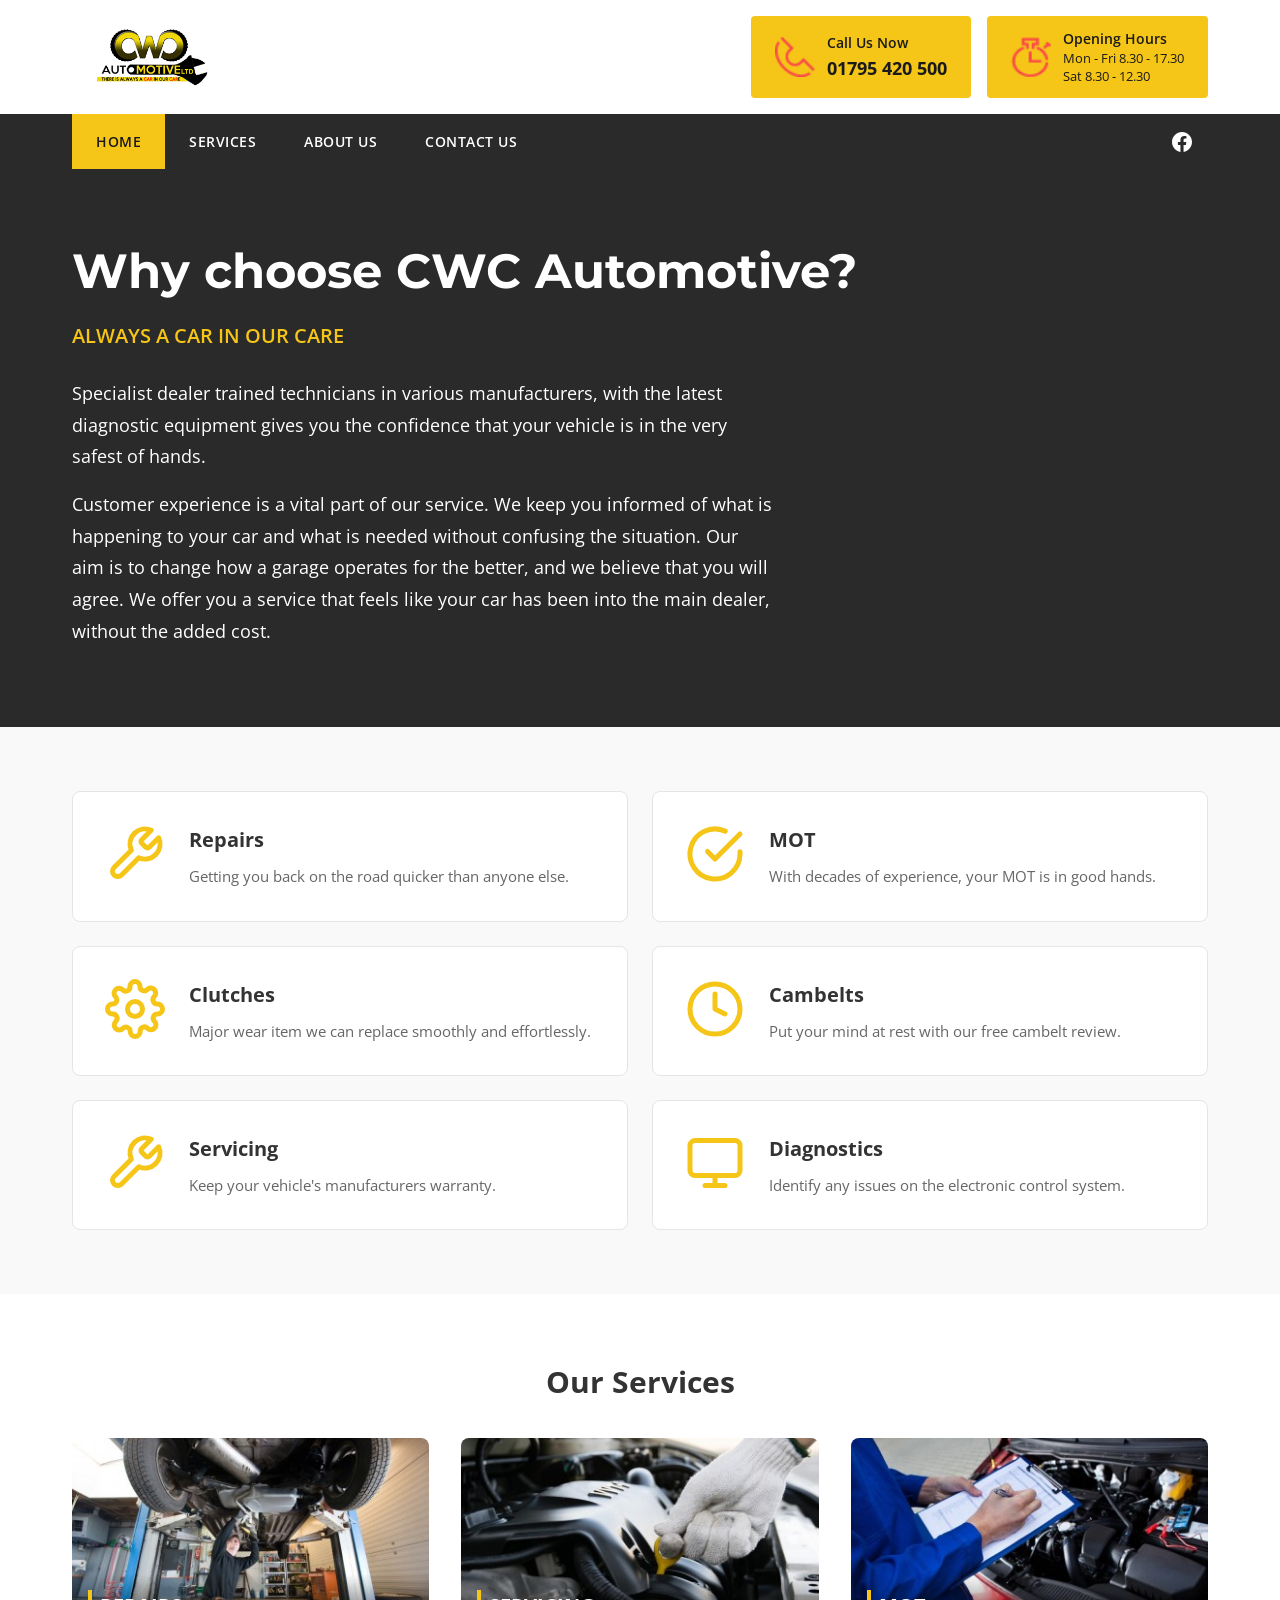
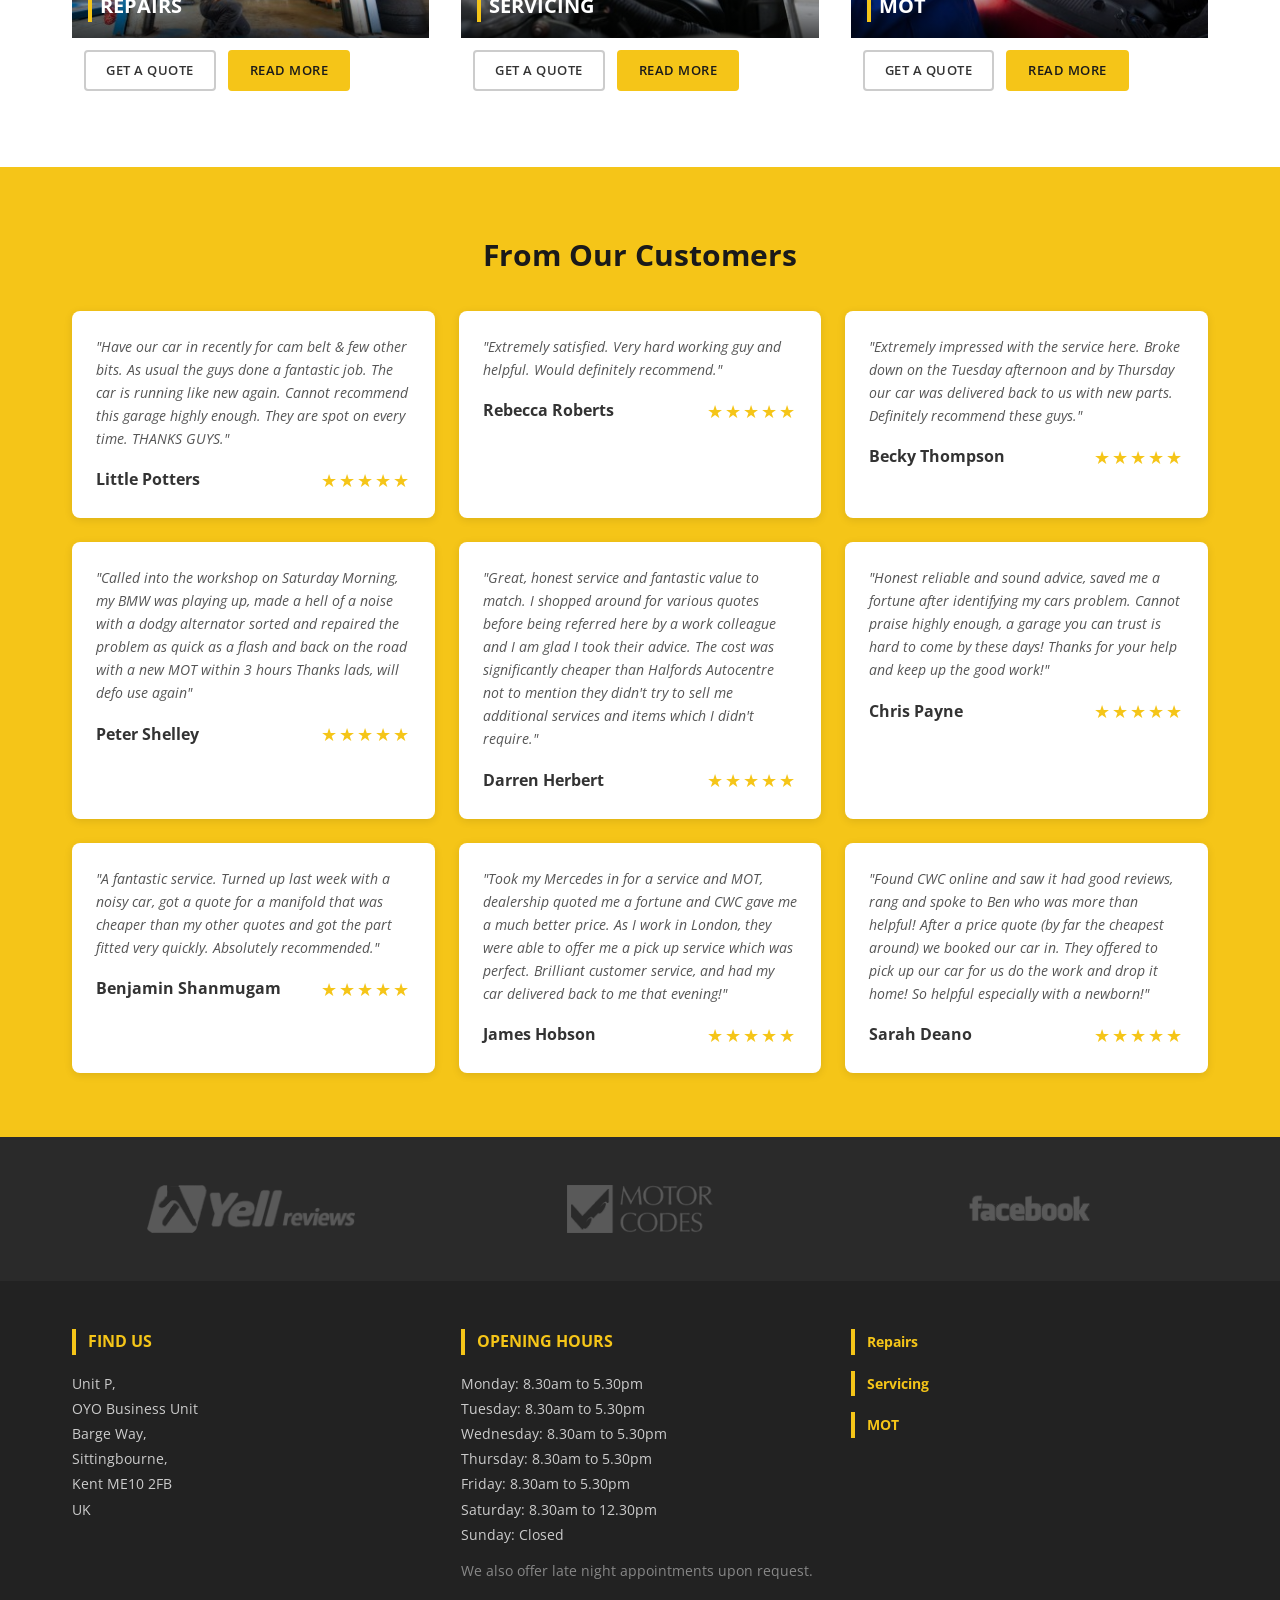
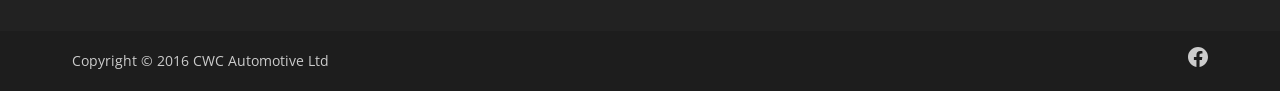
==== index.html @ 60e973f6 "Initial commit: CWC Automotive static site Vanilla HTML/CSS rebuild of the original cwcautomotive.co" ====
<!DOCTYPE html>
<html lang="en-GB">
<head>
  <meta charset="UTF-8">
  <meta name="viewport" content="width=device-width, initial-scale=1.0">
  <title>CWC Automotive – Always a car in our care</title>
  <link rel="icon" type="image/png" href="images/logo.png">
  <link rel="preconnect" href="https://fonts.googleapis.com">
  <link rel="preconnect" href="https://fonts.gstatic.com" crossorigin>
  <link href="https://fonts.googleapis.com/css2?family=Montserrat:wght@400;700&family=Open+Sans:wght@300;400;600;700&display=swap" rel="stylesheet">
  <link rel="stylesheet" href="style.css">
</head>
<body>

  <!-- Header -->
  <header>
    <div class="header-top">
      <div class="container">
        <a href="index.html" class="logo">
          <img src="images/logo.png" alt="CWC Automotive">
        </a>
        <div class="header-info">
          <div class="header-info-item">
            <img src="images/header-phone.png" alt="" class="icon">
            <div>
              <div class="label">Call Us Now</div>
              <div class="value"><a href="tel:01795420500">01795 420 500</a></div>
            </div>
          </div>
          <div class="header-info-item">
            <img src="images/header-timer.png" alt="" class="icon">
            <div>
              <div class="label">Opening Hours</div>
              <div class="hours-text">Mon - Fri 8.30 - 17.30<br>Sat 8.30 - 12.30</div>
            </div>
          </div>
        </div>
      </div>
    </div>
    <nav>
      <div class="container">
        <button class="nav-toggle" onclick="document.getElementById('nav-menu').classList.toggle('open')" aria-label="Toggle menu">&#9776;</button>
        <ul id="nav-menu">
          <li><a href="index.html" class="active">Home</a></li>
          <li><a href="services.html">Services</a></li>
          <li><a href="about.html">About Us</a></li>
          <li><a href="contact.html">Contact Us</a></li>
        </ul>
        <div class="nav-social">
          <a href="https://www.facebook.com/CWCautomotive" target="_blank" rel="noopener noreferrer" aria-label="Facebook">
            <svg viewBox="0 0 24 24" width="20" height="20" fill="currentColor"><path d="M24 12.073c0-6.627-5.373-12-12-12s-12 5.373-12 12c0 5.99 4.388 10.954 10.125 11.854v-8.385H7.078v-3.47h3.047V9.43c0-3.007 1.792-4.669 4.533-4.669 1.312 0 2.686.235 2.686.235v2.953H15.83c-1.491 0-1.956.925-1.956 1.874v2.25h3.328l-.532 3.47h-2.796v8.385C19.612 23.027 24 18.062 24 12.073z"/></svg>
          </a>
        </div>
      </div>
    </nav>
  </header>

  <!-- Hero -->
  <section class="hero">
    <div class="container">
      <h1>Why choose CWC Automotive?</h1>
      <p class="tagline">ALWAYS A CAR IN OUR CARE</p>
      <p>Specialist dealer trained technicians in various manufacturers, with the latest diagnostic equipment gives you the confidence that your vehicle is in the very safest of hands.</p>
      <p>Customer experience is a vital part of our service. We keep you informed of what is happening to your car and what is needed without confusing the situation. Our aim is to change how a garage operates for the better, and we believe that you will agree. We offer you a service that feels like your car has been into the main dealer, without the added cost.</p>
    </div>
  </section>

  <!-- Services Grid -->
  <section class="bg-light">
    <div class="container">
      <div class="services-grid">
        <a href="services.html" class="service-card">
          <svg class="icon" viewBox="0 0 24 24" fill="none" stroke="currentColor" stroke-width="2" stroke-linecap="round" stroke-linejoin="round"><path d="M14.7 6.3a1 1 0 0 0 0 1.4l1.6 1.6a1 1 0 0 0 1.4 0l3.77-3.77a6 6 0 0 1-7.94 7.94l-6.91 6.91a2.12 2.12 0 0 1-3-3l6.91-6.91a6 6 0 0 1 7.94-7.94l-3.76 3.76z"/></svg>
          <div>
            <h3>Repairs</h3>
            <p>Getting you back on the road quicker than anyone else.</p>
          </div>
        </a>
        <a href="services.html" class="service-card">
          <svg class="icon" viewBox="0 0 24 24" fill="none" stroke="currentColor" stroke-width="2" stroke-linecap="round" stroke-linejoin="round"><path d="M22 11.08V12a10 10 0 1 1-5.93-9.14"/><polyline points="22 4 12 14.01 9 11.01"/></svg>
          <div>
            <h3>MOT</h3>
            <p>With decades of experience, your MOT is in good hands.</p>
          </div>
        </a>
        <a href="services.html" class="service-card">
          <svg class="icon" viewBox="0 0 24 24" fill="none" stroke="currentColor" stroke-width="2" stroke-linecap="round" stroke-linejoin="round"><circle cx="12" cy="12" r="3"/><path d="M19.4 15a1.65 1.65 0 0 0 .33 1.82l.06.06a2 2 0 0 1 0 2.83 2 2 0 0 1-2.83 0l-.06-.06a1.65 1.65 0 0 0-1.82-.33 1.65 1.65 0 0 0-1 1.51V21a2 2 0 0 1-2 2 2 2 0 0 1-2-2v-.09A1.65 1.65 0 0 0 9 19.4a1.65 1.65 0 0 0-1.82.33l-.06.06a2 2 0 0 1-2.83 0 2 2 0 0 1 0-2.83l.06-.06A1.65 1.65 0 0 0 4.68 15a1.65 1.65 0 0 0-1.51-1H3a2 2 0 0 1-2-2 2 2 0 0 1 2-2h.09A1.65 1.65 0 0 0 4.6 9a1.65 1.65 0 0 0-.33-1.82l-.06-.06a2 2 0 0 1 0-2.83 2 2 0 0 1 2.83 0l.06.06A1.65 1.65 0 0 0 9 4.68a1.65 1.65 0 0 0 1-1.51V3a2 2 0 0 1 2-2 2 2 0 0 1 2 2v.09a1.65 1.65 0 0 0 1 1.51 1.65 1.65 0 0 0 1.82-.33l.06-.06a2 2 0 0 1 2.83 0 2 2 0 0 1 0 2.83l-.06.06a1.65 1.65 0 0 0-.33 1.82V9a1.65 1.65 0 0 0 1.51 1H21a2 2 0 0 1 2 2 2 2 0 0 1-2 2h-.09a1.65 1.65 0 0 0-1.51 1z"/></svg>
          <div>
            <h3>Clutches</h3>
            <p>Major wear item we can replace smoothly and effortlessly.</p>
          </div>
        </a>
        <a href="services.html" class="service-card">
          <svg class="icon" viewBox="0 0 24 24" fill="none" stroke="currentColor" stroke-width="2" stroke-linecap="round" stroke-linejoin="round"><circle cx="12" cy="12" r="10"/><path d="M12 6v6l4 2"/></svg>
          <div>
            <h3>Cambelts</h3>
            <p>Put your mind at rest with our free cambelt review.</p>
          </div>
        </a>
        <a href="services.html" class="service-card">
          <svg class="icon" viewBox="0 0 24 24" fill="none" stroke="currentColor" stroke-width="2" stroke-linecap="round" stroke-linejoin="round"><path d="M14.7 6.3a1 1 0 0 0 0 1.4l1.6 1.6a1 1 0 0 0 1.4 0l3.77-3.77a6 6 0 0 1-7.94 7.94l-6.91 6.91a2.12 2.12 0 0 1-3-3l6.91-6.91a6 6 0 0 1 7.94-7.94l-3.76 3.76z"/></svg>
          <div>
            <h3>Servicing</h3>
            <p>Keep your vehicle's manufacturers warranty.</p>
          </div>
        </a>
        <a href="services.html" class="service-card">
          <svg class="icon" viewBox="0 0 24 24" fill="none" stroke="currentColor" stroke-width="2" stroke-linecap="round" stroke-linejoin="round"><rect x="2" y="3" width="20" height="14" rx="2" ry="2"/><line x1="8" y1="21" x2="16" y2="21"/><line x1="12" y1="17" x2="12" y2="21"/></svg>
          <div>
            <h3>Diagnostics</h3>
            <p>Identify any issues on the electronic control system.</p>
          </div>
        </a>
      </div>
    </div>
  </section>

  <!-- Our Services (image cards) -->
  <section class="service-images">
    <div class="container">
      <h2>Our Services</h2>
      <div class="service-images-grid">
        <div class="service-image-card">
          <div class="image-wrapper">
            <img src="images/repairs.jpeg" alt="Repairs">
            <div class="overlay">
              <h3>REPAIRS</h3>
            </div>
          </div>
          <div class="buttons">
            <a href="contact.html" class="btn btn-outline">Get a Quote</a>
            <a href="services.html" class="btn btn-primary">Read More</a>
          </div>
        </div>
        <div class="service-image-card">
          <div class="image-wrapper">
            <img src="images/servicing.jpeg" alt="Servicing">
            <div class="overlay">
              <h3>SERVICING</h3>
            </div>
          </div>
          <div class="buttons">
            <a href="contact.html" class="btn btn-outline">Get a Quote</a>
            <a href="services.html" class="btn btn-primary">Read More</a>
          </div>
        </div>
        <div class="service-image-card">
          <div class="image-wrapper">
            <img src="images/mot.jpeg" alt="MOT">
            <div class="overlay">
              <h3>MOT</h3>
            </div>
          </div>
          <div class="buttons">
            <a href="contact.html" class="btn btn-outline">Get a Quote</a>
            <a href="services.html" class="btn btn-primary">Read More</a>
          </div>
        </div>
      </div>
    </div>
  </section>

  <!-- Testimonials -->
  <section class="testimonials">
    <div class="container">
      <h2>From Our Customers</h2>
      <div class="testimonials-grid">
        <div class="testimonial-card">
          <blockquote>"Have our car in recently for cam belt &amp; few other bits. As usual the guys done a fantastic job. The car is running like new again. Cannot recommend this garage highly enough. They are spot on every time. THANKS GUYS."</blockquote>
          <div class="attribution">
            <span class="name">Little Potters</span>
            <span class="stars">&#9733;&#9733;&#9733;&#9733;&#9733;</span>
          </div>
        </div>
        <div class="testimonial-card">
          <blockquote>"Extremely satisfied. Very hard working guy and helpful. Would definitely recommend."</blockquote>
          <div class="attribution">
            <span class="name">Rebecca Roberts</span>
            <span class="stars">&#9733;&#9733;&#9733;&#9733;&#9733;</span>
          </div>
        </div>
        <div class="testimonial-card">
          <blockquote>"Extremely impressed with the service here. Broke down on the Tuesday afternoon and by Thursday our car was delivered back to us with new parts. Definitely recommend these guys."</blockquote>
          <div class="attribution">
            <span class="name">Becky Thompson</span>
            <span class="stars">&#9733;&#9733;&#9733;&#9733;&#9733;</span>
          </div>
        </div>
        <div class="testimonial-card">
          <blockquote>"Called into the workshop on Saturday Morning, my BMW was playing up, made a hell of a noise with a dodgy alternator sorted and repaired the problem as quick as a flash and back on the road with a new MOT within 3 hours Thanks lads, will defo use again"</blockquote>
          <div class="attribution">
            <span class="name">Peter Shelley</span>
            <span class="stars">&#9733;&#9733;&#9733;&#9733;&#9733;</span>
          </div>
        </div>
        <div class="testimonial-card">
          <blockquote>"Great, honest service and fantastic value to match. I shopped around for various quotes before being referred here by a work colleague and I am glad I took their advice. The cost was significantly cheaper than Halfords Autocentre not to mention they didn't try to sell me additional services and items which I didn't require."</blockquote>
          <div class="attribution">
            <span class="name">Darren Herbert</span>
            <span class="stars">&#9733;&#9733;&#9733;&#9733;&#9733;</span>
          </div>
        </div>
        <div class="testimonial-card">
          <blockquote>"Honest reliable and sound advice, saved me a fortune after identifying my cars problem. Cannot praise highly enough, a garage you can trust is hard to come by these days! Thanks for your help and keep up the good work!"</blockquote>
          <div class="attribution">
            <span class="name">Chris Payne</span>
            <span class="stars">&#9733;&#9733;&#9733;&#9733;&#9733;</span>
          </div>
        </div>
        <div class="testimonial-card">
          <blockquote>"A fantastic service. Turned up last week with a noisy car, got a quote for a manifold that was cheaper than my other quotes and got the part fitted very quickly. Absolutely recommended."</blockquote>
          <div class="attribution">
            <span class="name">Benjamin Shanmugam</span>
            <span class="stars">&#9733;&#9733;&#9733;&#9733;&#9733;</span>
          </div>
        </div>
        <div class="testimonial-card">
          <blockquote>"Took my Mercedes in for a service and MOT, dealership quoted me a fortune and CWC gave me a much better price. As I work in London, they were able to offer me a pick up service which was perfect. Brilliant customer service, and had my car delivered back to me that evening!"</blockquote>
          <div class="attribution">
            <span class="name">James Hobson</span>
            <span class="stars">&#9733;&#9733;&#9733;&#9733;&#9733;</span>
          </div>
        </div>
        <div class="testimonial-card">
          <blockquote>"Found CWC online and saw it had good reviews, rang and spoke to Ben who was more than helpful! After a price quote (by far the cheapest around) we booked our car in. They offered to pick up our car for us do the work and drop it home! So helpful especially with a newborn!"</blockquote>
          <div class="attribution">
            <span class="name">Sarah Deano</span>
            <span class="stars">&#9733;&#9733;&#9733;&#9733;&#9733;</span>
          </div>
        </div>
      </div>
    </div>
  </section>

  <!-- Footer -->
  <footer>
    <div class="footer-logos">
      <div class="container">
        <div class="logos-grid">
          <a href="https://www.yell.com/biz/cwc-automotive-sittingbourne-7632132/" target="_blank" rel="noopener noreferrer"><img src="images/yell-logo.png" alt="Yell Reviews"></a>
          <a href="http://www.motorcodes.co.uk/service-and-repair/survey/garageid,11100.html" target="_blank" rel="noopener noreferrer"><img src="images/motor-codes-logo.png" alt="Motor Codes"></a>
          <a href="https://www.facebook.com/CWCautomotive" target="_blank" rel="noopener noreferrer"><img src="images/facebook-logo.png" alt="Facebook"></a>
        </div>
      </div>
    </div>
    <div class="footer-main">
      <div class="container">
        <div class="footer-grid">
          <div>
            <h3>FIND US</h3>
            <p>
              Unit P,<br>
              OYO Business Unit<br>
              Barge Way,<br>
              Sittingbourne,<br>
              Kent ME10 2FB<br>
              UK
            </p>
          </div>
          <div>
            <h3>OPENING HOURS</h3>
            <p>
              Monday: 8.30am to 5.30pm<br>
              Tuesday: 8.30am to 5.30pm<br>
              Wednesday: 8.30am to 5.30pm<br>
              Thursday: 8.30am to 5.30pm<br>
              Friday: 8.30am to 5.30pm<br>
              Saturday: 8.30am to 12.30pm<br>
              Sunday: Closed
            </p>
            <p style="margin-top:0.75rem;color:#888;font-size:0.85rem;">We also offer late night appointments upon request.</p>
          </div>
          <div class="footer-links">
            <h3><a href="services.html">Repairs</a></h3>
            <h3><a href="services.html">Servicing</a></h3>
            <h3><a href="services.html">MOT</a></h3>
          </div>
        </div>
      </div>
    </div>
    <div class="footer-bottom">
      <div class="container">
        <p>Copyright &copy; 2016 CWC Automotive Ltd</p>
        <div class="footer-social">
          <a href="https://www.facebook.com/CWCautomotive" target="_blank" rel="noopener noreferrer" aria-label="Facebook">
            <svg viewBox="0 0 24 24" width="20" height="20" fill="currentColor"><path d="M24 12.073c0-6.627-5.373-12-12-12s-12 5.373-12 12c0 5.99 4.388 10.954 10.125 11.854v-8.385H7.078v-3.47h3.047V9.43c0-3.007 1.792-4.669 4.533-4.669 1.312 0 2.686.235 2.686.235v2.953H15.83c-1.491 0-1.956.925-1.956 1.874v2.25h3.328l-.532 3.47h-2.796v8.385C19.612 23.027 24 18.062 24 12.073z"/></svg>
          </a>
        </div>
      </div>
    </div>
  </footer>

</body>
</html>
---- style.css ----
/* ===== Reset & Base ===== */
*, *::before, *::after {
  box-sizing: border-box;
  margin: 0;
  padding: 0;
}

body {
  font-family: 'Open Sans', -apple-system, BlinkMacSystemFont, 'Segoe UI', Roboto, sans-serif;
  color: #333;
  background: #fff;
  line-height: 1.6;
}

a {
  color: inherit;
  text-decoration: none;
}

img {
  max-width: 100%;
  height: auto;
  display: block;
}

ul {
  list-style: none;
}

/* ===== Layout ===== */
.container {
  max-width: 1200px;
  margin: 0 auto;
  padding: 0 1rem;
}

@media (min-width: 640px) {
  .container { padding: 0 1.5rem; }
}
@media (min-width: 1024px) {
  .container { padding: 0 2rem; }
}

/* ===== Header ===== */
.header-top {
  background: #fff;
  padding: 1rem 0;
  box-shadow: 0 1px 3px rgba(0,0,0,0.1);
}

.header-top .container {
  display: flex;
  align-items: center;
  justify-content: space-between;
}

.logo img {
  height: 64px;
}

@media (min-width: 768px) {
  .logo img { height: 80px; }
}

.header-info {
  display: none;
  gap: 1rem;
}

@media (min-width: 768px) {
  .header-info { display: flex; }
}

.header-info-item {
  display: flex;
  align-items: center;
  gap: 0.75rem;
  background: #f5c518;
  padding: 0.75rem 1.5rem;
  border-radius: 4px;
}

.header-info-item .icon {
  width: 40px;
  height: 40px;
}

.header-info-item .label {
  font-size: 0.875rem;
  font-weight: 600;
  color: #1a1a1a;
}

.header-info-item .value {
  font-size: 1.1rem;
  font-weight: 700;
  color: #1a1a1a;
}

.header-info-item .value a {
  color: #1a1a1a;
}

.header-info-item .hours-text {
  font-size: 0.8rem;
  color: #1a1a1a;
  line-height: 1.4;
}

/* Navigation */
nav {
  background: #2a2a2a;
}

nav .container {
  display: flex;
  align-items: center;
}

nav ul {
  display: flex;
  flex-wrap: wrap;
}

nav a {
  display: block;
  padding: 1rem 1.5rem;
  color: #fff;
  font-weight: 600;
  font-size: 0.9rem;
  text-transform: uppercase;
  letter-spacing: 0.5px;
  transition: background-color 0.2s;
}

nav a:hover,
nav a.active {
  background: #f5c518;
  color: #1a1a1a;
}

/* Mobile nav */
.nav-toggle {
  display: none;
  background: none;
  border: none;
  color: #fff;
  font-size: 1.5rem;
  cursor: pointer;
  padding: 0.75rem 1rem;
}

@media (max-width: 640px) {
  .nav-toggle {
    display: block;
  }
  nav .container {
    flex-wrap: wrap;
  }
  nav ul {
    display: none;
    flex-direction: column;
    width: 100%;
  }
  nav ul.open {
    display: flex;
  }
  .nav-social {
    order: -1;
  }
}

/* Social links in nav */
.nav-social {
  margin-left: auto;
  display: flex;
  align-items: center;
  gap: 0.75rem;
  padding: 0 1rem;
}

.nav-social a {
  padding: 0;
  color: #fff;
  font-size: 1.1rem;
  display: flex;
  align-items: center;
}

.nav-social a:hover {
  color: #f5c518;
  background: transparent;
}

/* ===== Hero Section ===== */
.hero {
  background: #2a2a2a;
  color: #fff;
  padding: 4rem 0;
}

.hero h1 {
  font-family: 'Montserrat', 'Open Sans', sans-serif;
  font-size: 2.5rem;
  font-weight: 700;
  margin-bottom: 0.5rem;
}

@media (min-width: 768px) {
  .hero h1 { font-size: 3rem; }
}

.hero .tagline {
  font-size: 1.25rem;
  font-weight: 600;
  color: #f5c518;
  margin-bottom: 1.5rem;
}

.hero p {
  font-size: 1.1rem;
  line-height: 1.8;
  max-width: 700px;
  margin-bottom: 1rem;
}

/* Page hero (inner pages) */
.page-hero {
  background: #2a2a2a;
  color: #fff;
  padding: 4rem 0;
  text-align: center;
}

.page-hero h1 {
  font-family: 'Montserrat', 'Open Sans', sans-serif;
  font-size: 2.5rem;
  font-weight: 700;
  text-transform: uppercase;
}

.breadcrumb {
  margin-top: 1rem;
  font-size: 0.875rem;
  color: #ccc;
}

.breadcrumb a {
  color: #ccc;
  transition: color 0.2s;
}

.breadcrumb a:hover {
  color: #f5c518;
}

/* ===== Service Cards ===== */
.services-grid {
  display: grid;
  grid-template-columns: 1fr;
  gap: 1.5rem;
  padding: 4rem 0;
}

@media (min-width: 768px) {
  .services-grid { grid-template-columns: 1fr 1fr; }
}

.service-card {
  background: #fff;
  border: 1px solid #e5e5e5;
  border-radius: 8px;
  padding: 2rem;
  display: flex;
  align-items: flex-start;
  gap: 1.5rem;
  transition: box-shadow 0.2s;
}

.service-card:hover {
  box-shadow: 0 4px 12px rgba(0,0,0,0.1);
}

.service-card .icon {
  flex-shrink: 0;
  width: 60px;
  height: 60px;
  color: #f5c518;
}

.service-card h3 {
  font-size: 1.25rem;
  font-weight: 700;
  margin-bottom: 0.5rem;
}

.service-card p {
  color: #666;
  font-size: 0.95rem;
}

/* ===== Service Image Cards (homepage) ===== */
.service-images {
  padding: 4rem 0;
}

.service-images h2 {
  text-align: center;
  font-size: 1.875rem;
  font-weight: 700;
  margin-bottom: 2rem;
}

.service-images-grid {
  display: grid;
  grid-template-columns: 1fr;
  gap: 2rem;
}

@media (min-width: 768px) {
  .service-images-grid { grid-template-columns: 1fr 1fr 1fr; }
}

.service-image-card {
  border-radius: 8px;
  overflow: hidden;
}

.service-image-card .image-wrapper {
  position: relative;
  overflow: hidden;
}

.service-image-card img {
  width: 100%;
  height: 200px;
  object-fit: cover;
  transition: transform 0.3s;
}

.service-image-card:hover img {
  transform: scale(1.05);
}

.service-image-card .overlay {
  position: absolute;
  bottom: 0;
  left: 0;
  right: 0;
  background: linear-gradient(transparent, rgba(0,0,0,0.7));
  padding: 1rem;
}

.service-image-card .overlay h3 {
  display: flex;
  align-items: center;
  gap: 0.5rem;
  color: #fff;
  font-size: 1.25rem;
  font-weight: 700;
}

.service-image-card .overlay h3::before {
  content: '';
  display: block;
  width: 4px;
  height: 2rem;
  background: #f5c518;
}

.service-image-card .buttons {
  display: flex;
  gap: 0.75rem;
  padding: 0.75rem;
  background: #fff;
}

/* ===== Buttons ===== */
.btn {
  display: inline-block;
  padding: 0.5rem 1.25rem;
  border-radius: 4px;
  font-size: 0.8rem;
  font-weight: 600;
  text-transform: uppercase;
  letter-spacing: 0.5px;
  border: 2px solid transparent;
  cursor: pointer;
  transition: all 0.2s;
}

.btn-primary {
  background: #f5c518;
  color: #1a1a1a;
  border-color: #f5c518;
}

.btn-primary:hover {
  background: #e0b200;
  border-color: #e0b200;
}

.btn-outline {
  background: transparent;
  color: #333;
  border-color: #ccc;
}

.btn-outline:hover {
  border-color: #f5c518;
  color: #f5c518;
}

/* ===== Testimonials ===== */
.testimonials {
  background: #f5c518;
  padding: 4rem 0;
}

.testimonials h2 {
  text-align: center;
  font-size: 1.875rem;
  font-weight: 700;
  margin-bottom: 2rem;
  color: #1a1a1a;
}

.testimonials-grid {
  display: grid;
  grid-template-columns: 1fr;
  gap: 1.5rem;
}

@media (min-width: 768px) {
  .testimonials-grid { grid-template-columns: 1fr 1fr; }
}

@media (min-width: 1024px) {
  .testimonials-grid { grid-template-columns: repeat(3, 1fr); }
}

.testimonial-card {
  background: #fff;
  padding: 1.5rem;
  border-radius: 8px;
  box-shadow: 0 2px 8px rgba(0,0,0,0.1);
}

.testimonial-card blockquote {
  font-size: 0.9rem;
  font-style: italic;
  color: #555;
  margin-bottom: 1rem;
  line-height: 1.6;
}

.testimonial-card .attribution {
  display: flex;
  align-items: center;
  justify-content: space-between;
}

.testimonial-card .name {
  font-weight: 700;
  color: #333;
}

.stars {
  color: #f5c518;
  font-size: 1.1rem;
  letter-spacing: 2px;
}

/* ===== About Section ===== */
.about-content {
  padding: 4rem 0;
}

.about-content .inner {
  max-width: 800px;
  margin: 0 auto;
}

.about-content h2 {
  font-size: 1.875rem;
  font-weight: 700;
  margin-bottom: 0.5rem;
}

.about-content .tagline {
  font-size: 1.25rem;
  font-weight: 600;
  color: #f5c518;
  margin-bottom: 1.5rem;
}

.about-content p {
  font-size: 1.05rem;
  line-height: 1.8;
  margin-bottom: 1rem;
}

/* Commitment grid */
.commitment {
  background: #f5f5f5;
  border-radius: 8px;
  padding: 2rem;
  margin: 2rem 0;
}

.commitment h3 {
  font-size: 1.5rem;
  font-weight: 700;
  margin-bottom: 1.5rem;
}

.commitment-grid {
  display: grid;
  grid-template-columns: 1fr;
  gap: 1.5rem;
}

@media (min-width: 768px) {
  .commitment-grid { grid-template-columns: 1fr 1fr; }
}

.commitment-item {
  display: flex;
  align-items: flex-start;
  gap: 0.75rem;
}

.commitment-item .check {
  flex-shrink: 0;
  width: 24px;
  height: 24px;
  color: #f5c518;
  margin-top: 2px;
}

.commitment-item h4 {
  font-size: 1rem;
  font-weight: 600;
  margin-bottom: 0.25rem;
}

.commitment-item p {
  font-size: 0.875rem;
  color: #666;
  margin-bottom: 0;
}

/* Location box */
.location-box {
  background: #2a2a2a;
  color: #fff;
  padding: 2rem;
  border-radius: 8px;
  margin-top: 2rem;
}

.location-box h3 {
  font-size: 1.5rem;
  font-weight: 700;
  margin-bottom: 1rem;
}

.location-box p {
  margin-bottom: 1rem;
  color: #ddd;
}

.location-box .address {
  font-size: 0.9rem;
  line-height: 1.8;
}

.location-box .address strong {
  color: #fff;
}

/* ===== Contact Page ===== */
.contact-info {
  padding: 4rem 0;
}

.contact-cards {
  display: grid;
  grid-template-columns: 1fr;
  gap: 2rem;
  margin-bottom: 3rem;
}

@media (min-width: 768px) {
  .contact-cards { grid-template-columns: 1fr 1fr 1fr; }
}

.contact-card {
  text-align: center;
}

.contact-card .icon-circle {
  width: 64px;
  height: 64px;
  background: #f5c518;
  border-radius: 50%;
  display: flex;
  align-items: center;
  justify-content: center;
  margin: 0 auto 1rem;
}

.contact-card .icon-circle svg {
  width: 32px;
  height: 32px;
  color: #1a1a1a;
}

.contact-card h3 {
  font-size: 1.25rem;
  font-weight: 700;
  margin-bottom: 1rem;
  display: inline-flex;
  align-items: center;
  border-left: 4px solid #f5c518;
  padding-left: 0.75rem;
}

.contact-card .address {
  font-size: 0.9rem;
  color: #666;
  line-height: 1.8;
}

.contact-card .phone {
  font-size: 1.5rem;
  font-weight: 700;
  color: #f5c518;
}

.contact-card .phone:hover {
  text-decoration: underline;
}

.contact-card .email {
  font-size: 1.1rem;
  color: #f5c518;
}

.contact-card .email:hover {
  text-decoration: underline;
}

/* Opening Hours */
.opening-hours {
  max-width: 600px;
  margin: 0 auto;
  background: #f5f5f5;
  padding: 2rem;
  border-radius: 8px;
}

.opening-hours .header {
  display: flex;
  align-items: center;
  gap: 0.75rem;
  margin-bottom: 1.5rem;
}

.opening-hours .header svg {
  width: 32px;
  height: 32px;
  color: #f5c518;
}

.opening-hours .header h2 {
  font-size: 1.5rem;
  font-weight: 700;
}

.hours-grid {
  display: grid;
  grid-template-columns: 1fr 1fr;
  gap: 0.75rem;
  font-size: 0.9rem;
}

.hours-grid .day {
  font-weight: 600;
}

.opening-hours .note {
  margin-top: 1.5rem;
  font-size: 0.875rem;
  color: #888;
  font-style: italic;
}

/* ===== Footer ===== */
footer {
  background: #2a2a2a;
  color: #ccc;
}

.footer-logos {
  padding: 3rem 0;
}

.footer-logos .logos-grid {
  display: grid;
  grid-template-columns: repeat(2, 1fr);
  gap: 2rem;
  align-items: center;
  justify-items: center;
}

@media (min-width: 768px) {
  .footer-logos .logos-grid { grid-template-columns: repeat(3, 1fr); }
}

.footer-logos img {
  height: 48px;
  opacity: 0.7;
  transition: opacity 0.2s;
}

.footer-logos img:hover {
  opacity: 1;
}

.footer-main {
  background: rgba(0,0,0,0.2);
  padding: 3rem 0;
}

.footer-grid {
  display: grid;
  grid-template-columns: 1fr;
  gap: 2rem;
}

@media (min-width: 768px) {
  .footer-grid { grid-template-columns: 1fr 1fr 1fr; }
}

.footer-main h3 {
  color: #f5c518;
  font-size: 1rem;
  font-weight: 700;
  margin-bottom: 1rem;
  border-left: 4px solid #f5c518;
  padding-left: 0.75rem;
}

.footer-main p,
.footer-main a {
  font-size: 0.875rem;
  line-height: 1.8;
}

.footer-main a:hover {
  color: #f5c518;
}

.footer-links h3 a:hover {
  text-decoration: underline;
}

.footer-bottom {
  background: rgba(0,0,0,0.3);
  padding: 1rem 0;
}

.footer-bottom .container {
  display: flex;
  flex-direction: column;
  align-items: center;
  gap: 1rem;
}

@media (min-width: 768px) {
  .footer-bottom .container {
    flex-direction: row;
    justify-content: space-between;
  }
}

.footer-bottom p {
  font-size: 0.875rem;
}

.footer-social {
  display: flex;
  gap: 1rem;
  align-items: center;
}

.footer-social a {
  color: #ccc;
  transition: color 0.2s;
}

.footer-social a:hover {
  color: #f5c518;
}

.footer-social svg {
  width: 20px;
  height: 20px;
}

/* ===== Background variants ===== */
.bg-light {
  background: #f9f9f9;
}

/* ===== 404 Page ===== */
.not-found {
  text-align: center;
  padding: 6rem 0;
}

.not-found h1 {
  font-size: 4rem;
  color: #f5c518;
  margin-bottom: 1rem;
}

.not-found p {
  font-size: 1.25rem;
  color: #666;
  margin-bottom: 2rem;
}
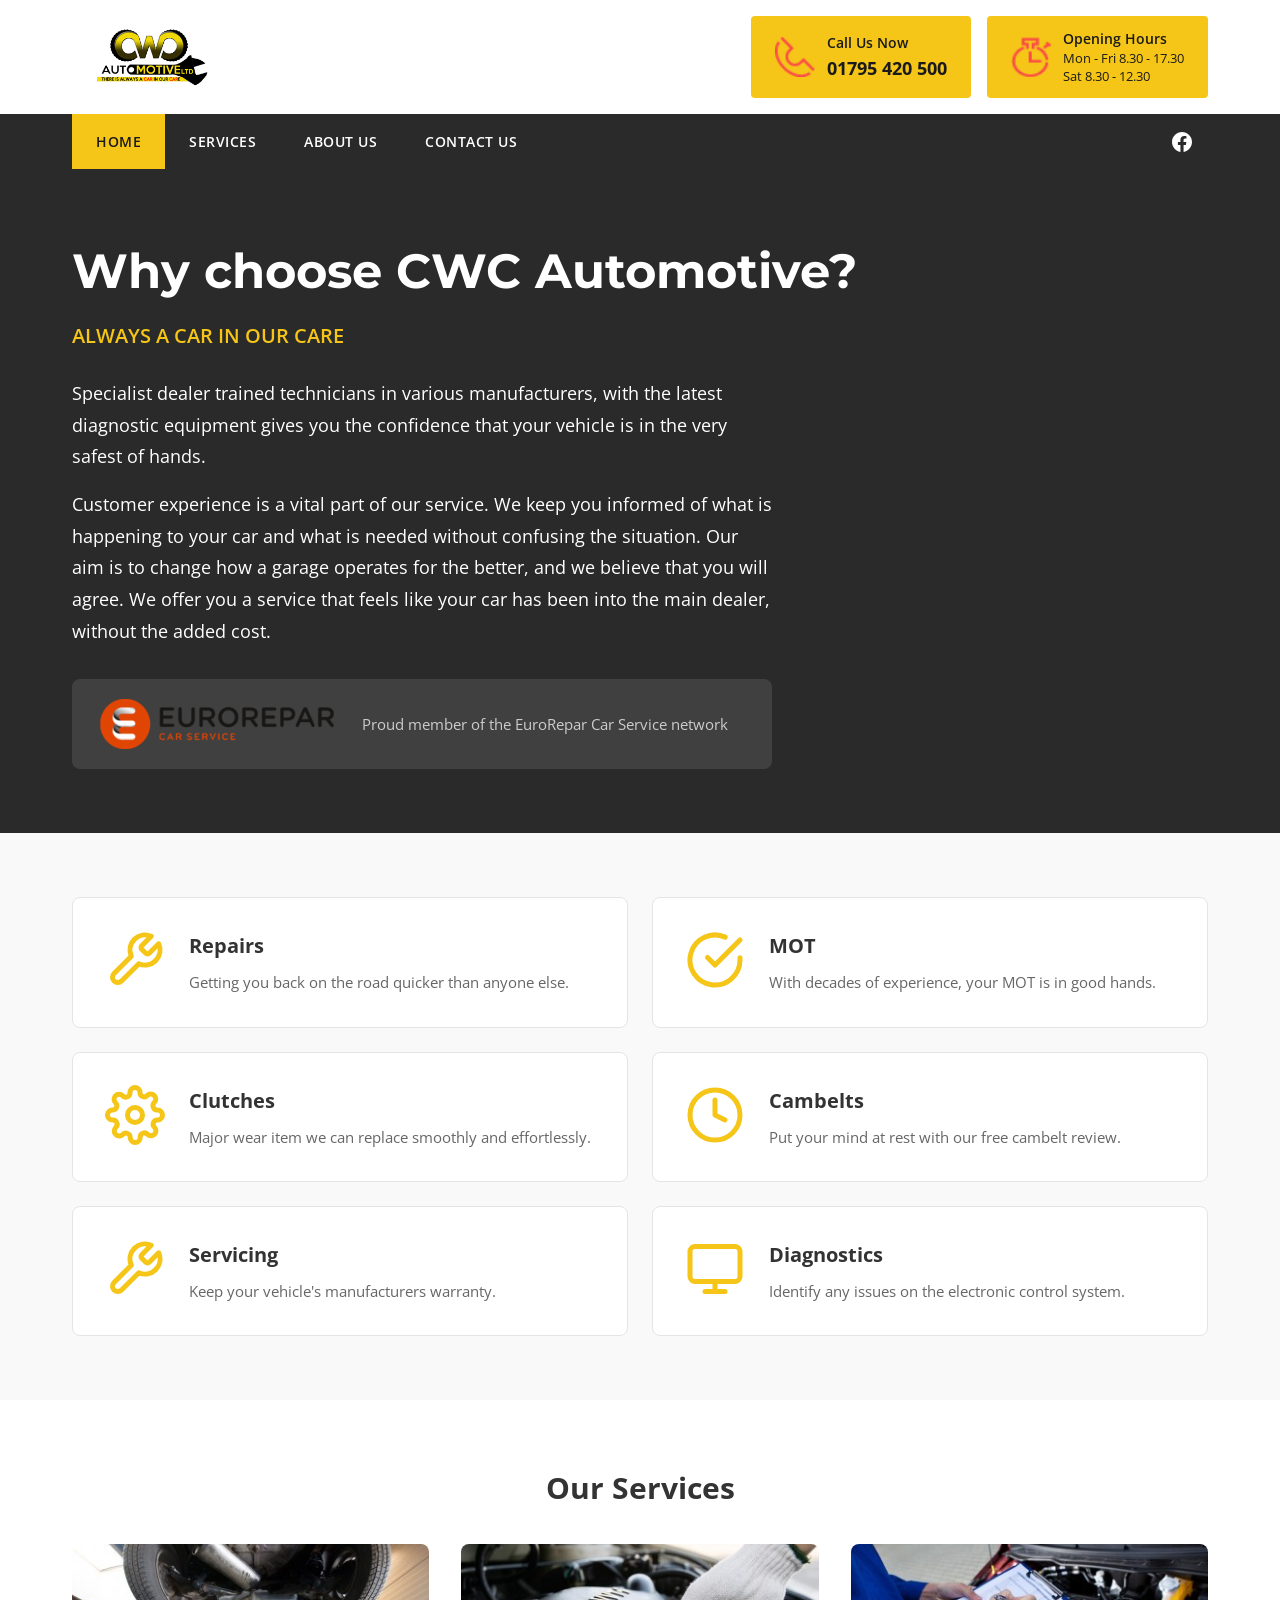
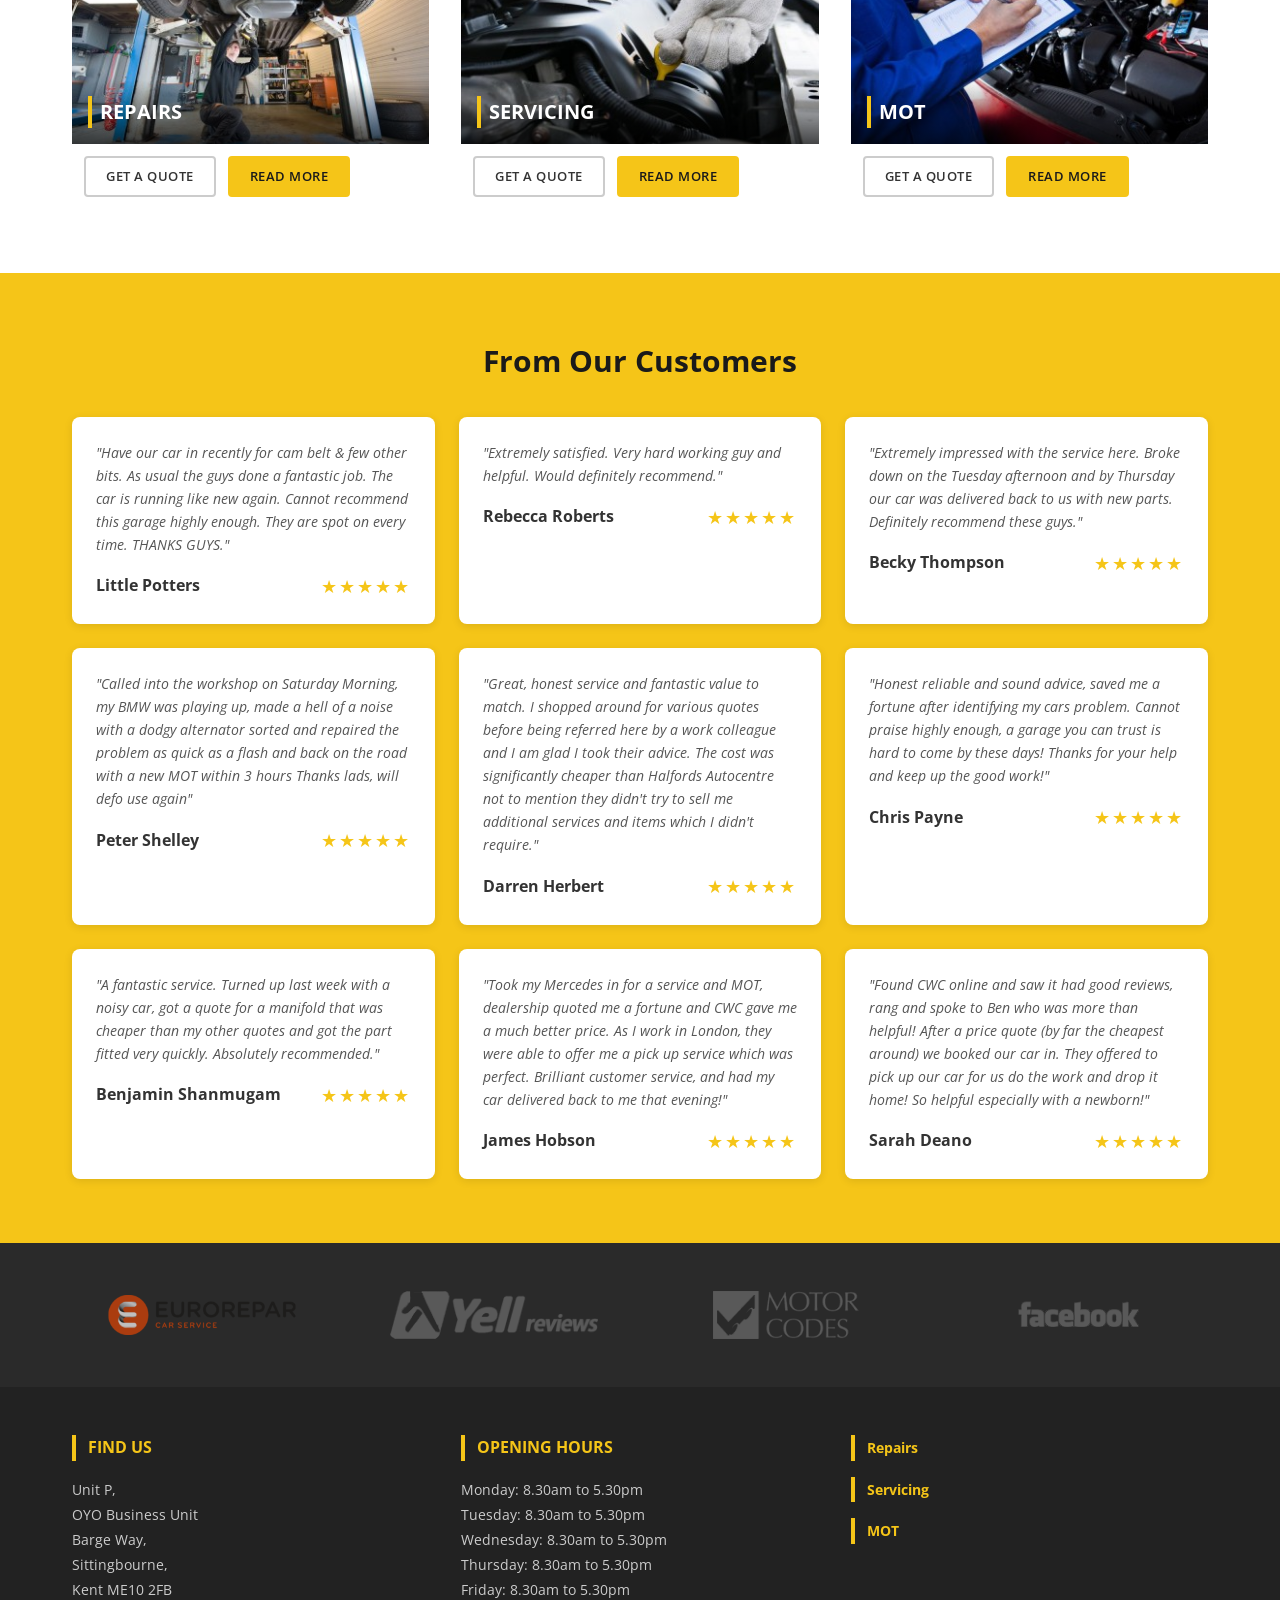
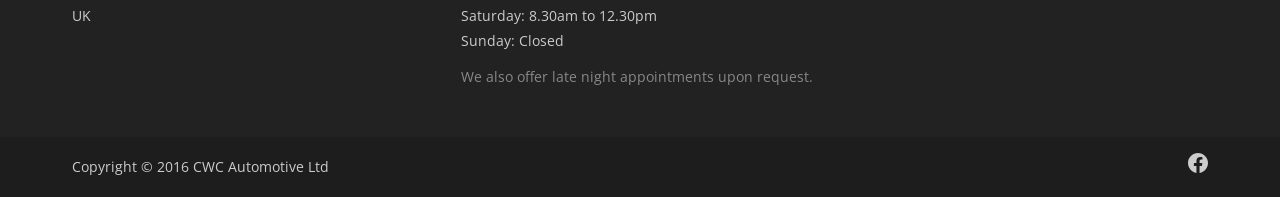
==== commit 8afce2fe: "Add EuroRepar Car Service partnership branding CWC Automotive joined the EuroRepar network in 2019. " ====
--- a/index.html
+++ b/index.html
@@ -62,6 +62,12 @@
       <p class="tagline">ALWAYS A CAR IN OUR CARE</p>
       <p>Specialist dealer trained technicians in various manufacturers, with the latest diagnostic equipment gives you the confidence that your vehicle is in the very safest of hands.</p>
       <p>Customer experience is a vital part of our service. We keep you informed of what is happening to your car and what is needed without confusing the situation. Our aim is to change how a garage operates for the better, and we believe that you will agree. We offer you a service that feels like your car has been into the main dealer, without the added cost.</p>
+      <div class="eurorepar-badge">
+        <a href="https://www.eurorepar.co.uk/centre-cwc-automotive-ltd-kent-6502.html" target="_blank" rel="noopener noreferrer">
+          <img src="images/eurorepar-logo.svg" alt="EuroRepar Car Service" class="eurorepar-logo">
+        </a>
+        <p>Proud member of the EuroRepar Car Service network</p>
+      </div>
     </div>
   </section>
 
@@ -237,6 +243,7 @@
     <div class="footer-logos">
       <div class="container">
         <div class="logos-grid">
+          <a href="https://www.eurorepar.co.uk/centre-cwc-automotive-ltd-kent-6502.html" target="_blank" rel="noopener noreferrer"><img src="images/eurorepar-logo.svg" alt="EuroRepar Car Service" class="eurorepar-footer-logo"></a>
           <a href="https://www.yell.com/biz/cwc-automotive-sittingbourne-7632132/" target="_blank" rel="noopener noreferrer"><img src="images/yell-logo.png" alt="Yell Reviews"></a>
           <a href="http://www.motorcodes.co.uk/service-and-repair/survey/garageid,11100.html" target="_blank" rel="noopener noreferrer"><img src="images/motor-codes-logo.png" alt="Motor Codes"></a>
           <a href="https://www.facebook.com/CWCautomotive" target="_blank" rel="noopener noreferrer"><img src="images/facebook-logo.png" alt="Facebook"></a>
--- a/style.css
+++ b/style.css
@@ -715,7 +715,7 @@
 }
 
 @media (min-width: 768px) {
-  .footer-logos .logos-grid { grid-template-columns: repeat(3, 1fr); }
+  .footer-logos .logos-grid { grid-template-columns: repeat(4, 1fr); }
 }
 
 .footer-logos img {
@@ -809,6 +809,87 @@
   height: 20px;
 }
 
+/* ===== EuroRepar ===== */
+.eurorepar-badge {
+  display: flex;
+  align-items: center;
+  gap: 1.5rem;
+  margin-top: 2rem;
+  padding: 1.25rem 1.5rem;
+  background: rgba(255,255,255,0.1);
+  border-radius: 8px;
+  max-width: 700px;
+}
+
+.eurorepar-badge .eurorepar-logo {
+  height: 50px;
+  width: auto;
+  flex-shrink: 0;
+}
+
+.eurorepar-badge p {
+  font-size: 0.95rem;
+  margin-bottom: 0;
+  color: #ccc;
+}
+
+.eurorepar-footer-logo {
+  height: 40px !important;
+  width: auto;
+}
+
+.eurorepar-section {
+  display: flex;
+  align-items: flex-start;
+  gap: 2rem;
+  background: #f5f5f5;
+  border-radius: 8px;
+  padding: 2rem;
+  margin: 2rem 0;
+}
+
+.eurorepar-section-logo {
+  flex-shrink: 0;
+}
+
+.eurorepar-section-logo img {
+  height: 60px;
+  width: auto;
+}
+
+.eurorepar-section h3 {
+  font-size: 1.5rem;
+  font-weight: 700;
+  margin-bottom: 0.75rem;
+}
+
+.eurorepar-section p {
+  font-size: 0.95rem;
+  line-height: 1.7;
+  color: #555;
+}
+
+.eurorepar-section a {
+  color: #f5c518;
+  font-weight: 600;
+}
+
+.eurorepar-section a:hover {
+  text-decoration: underline;
+}
+
+@media (max-width: 640px) {
+  .eurorepar-badge {
+    flex-direction: column;
+    text-align: center;
+  }
+  .eurorepar-section {
+    flex-direction: column;
+    align-items: center;
+    text-align: center;
+  }
+}
+
 /* ===== Background variants ===== */
 .bg-light {
   background: #f9f9f9;
